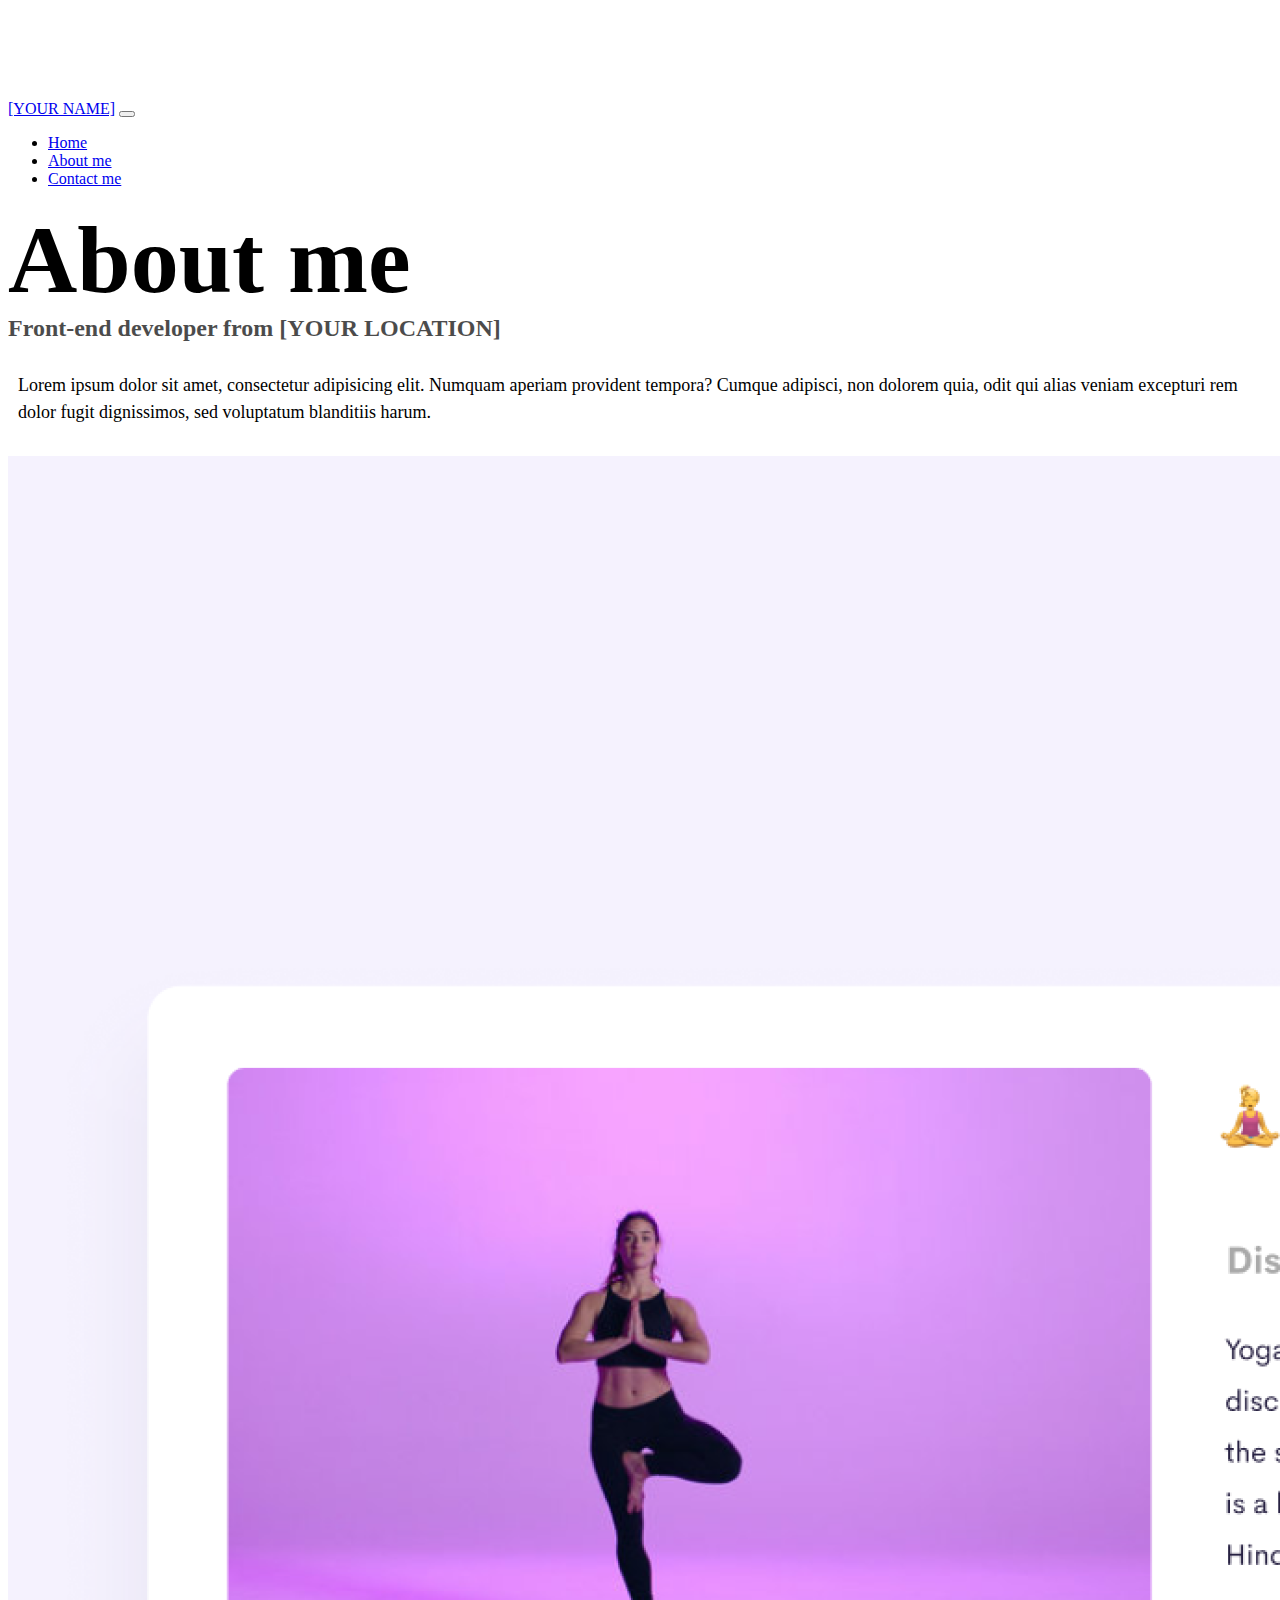
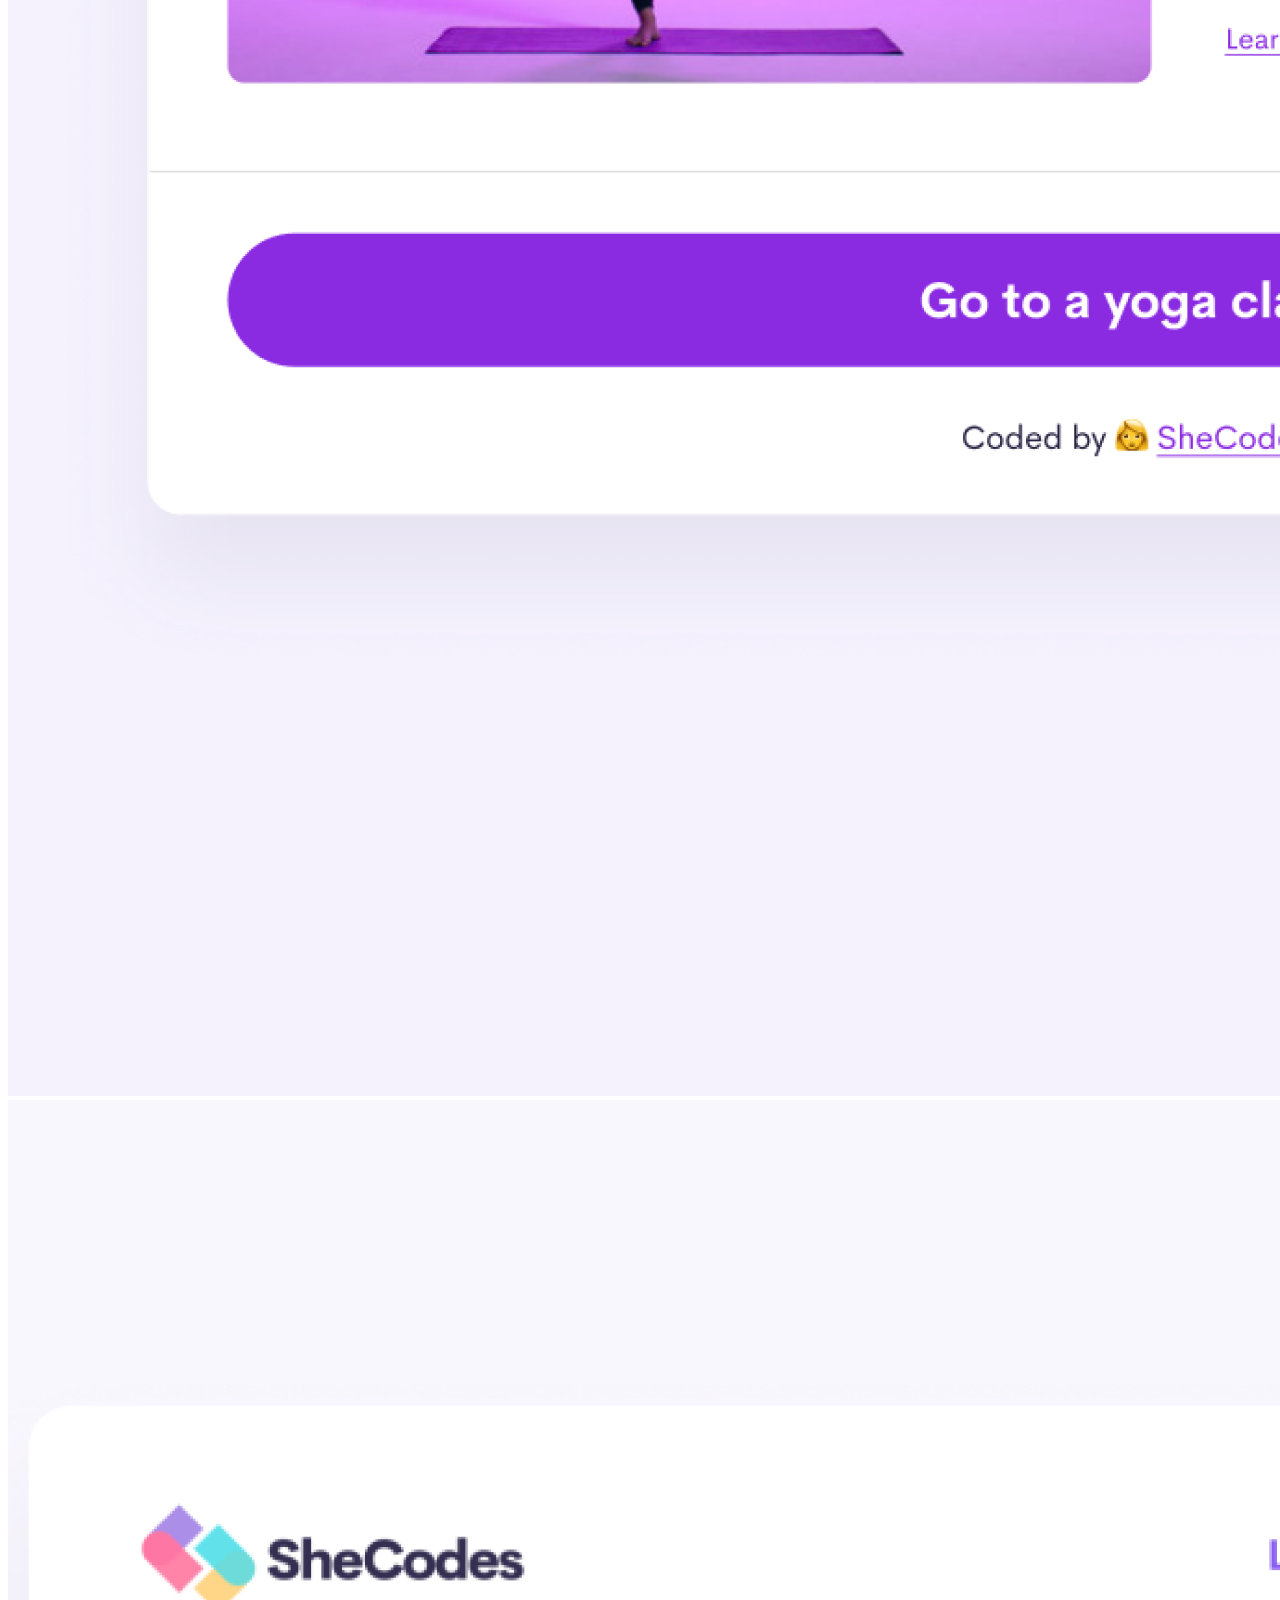
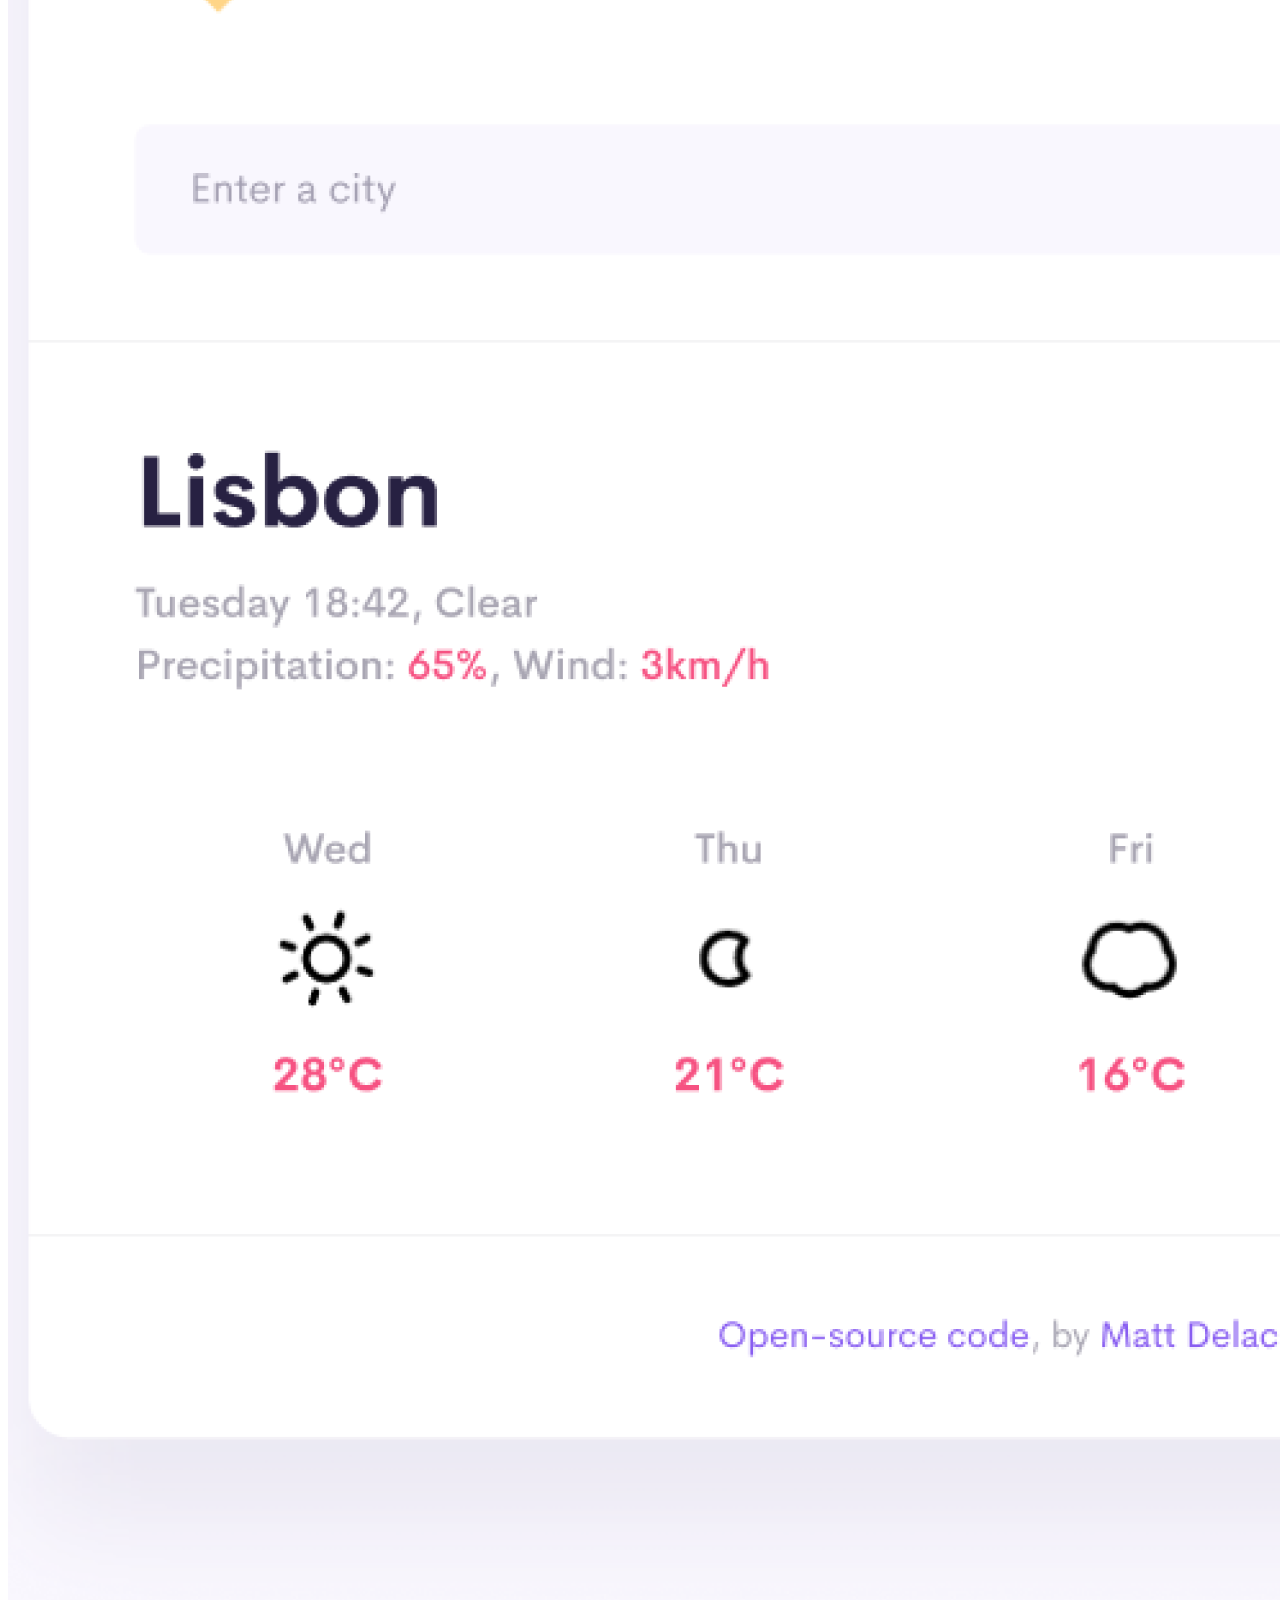
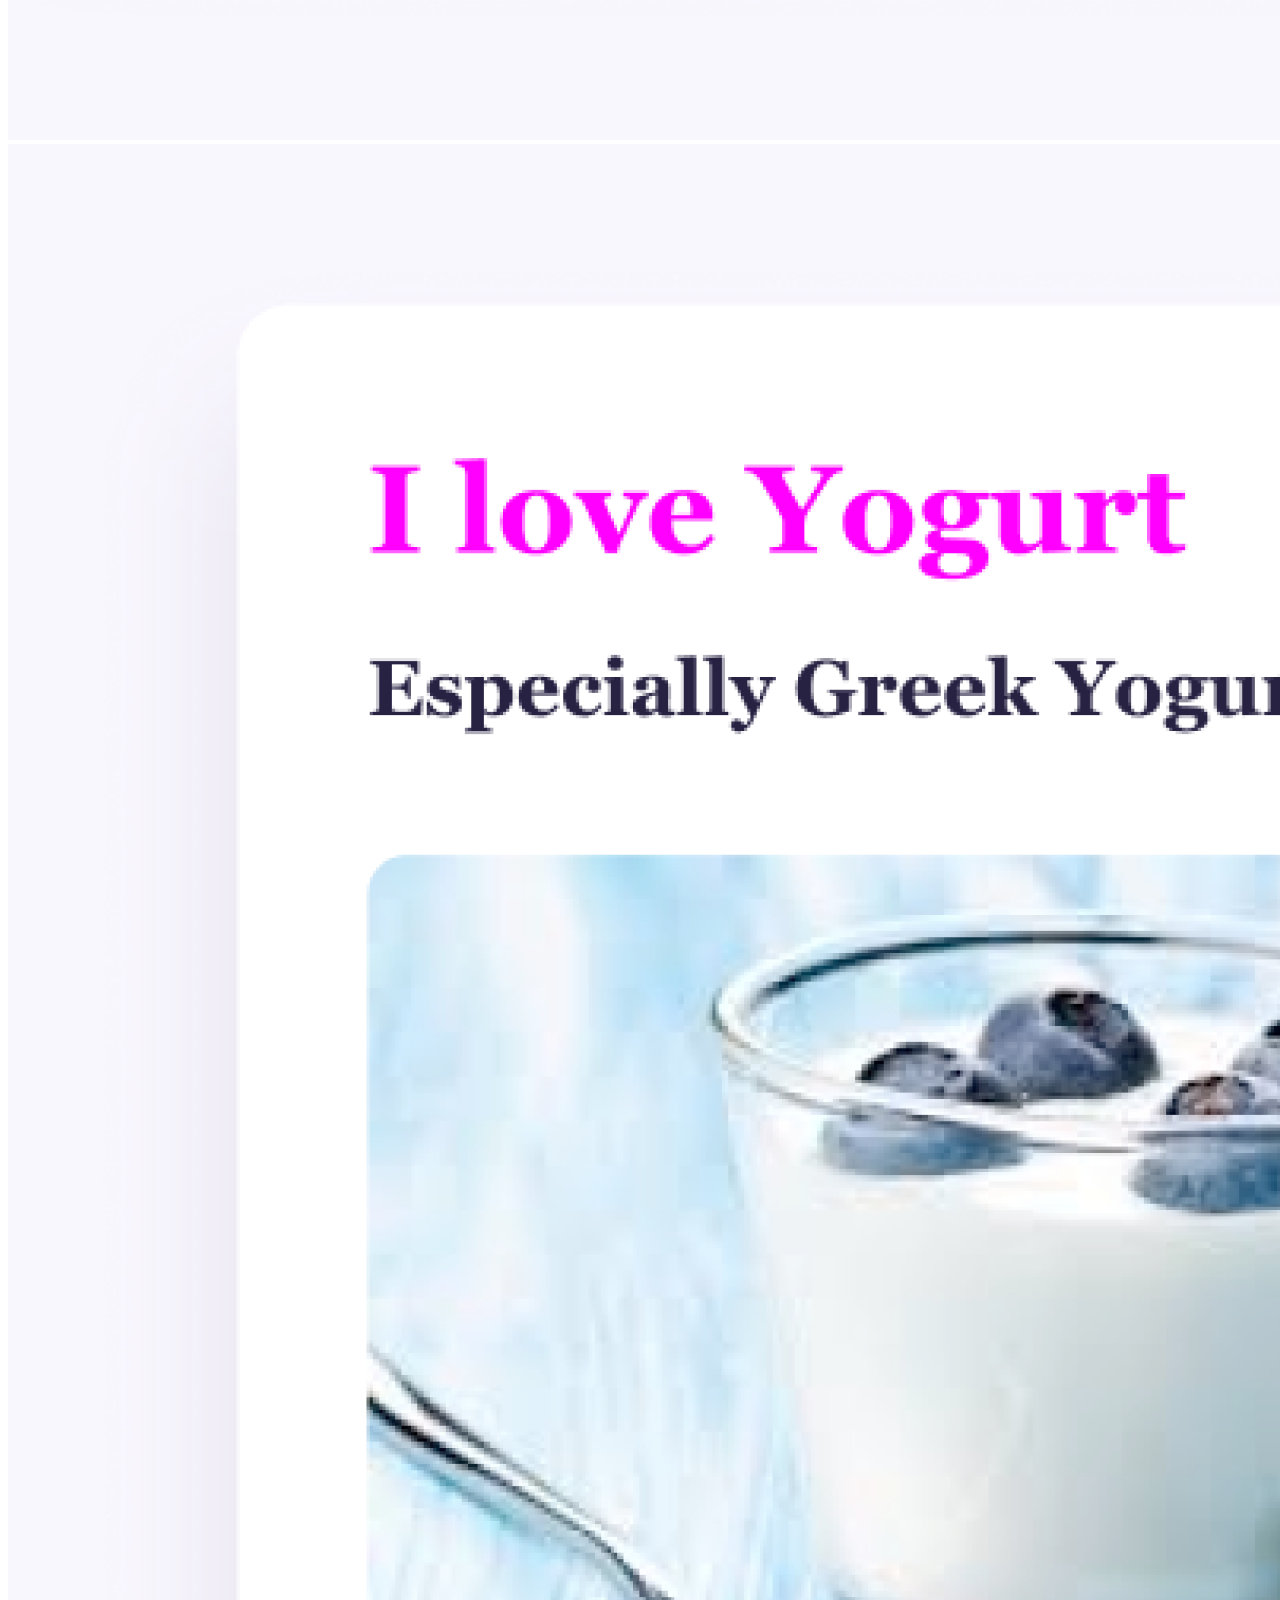
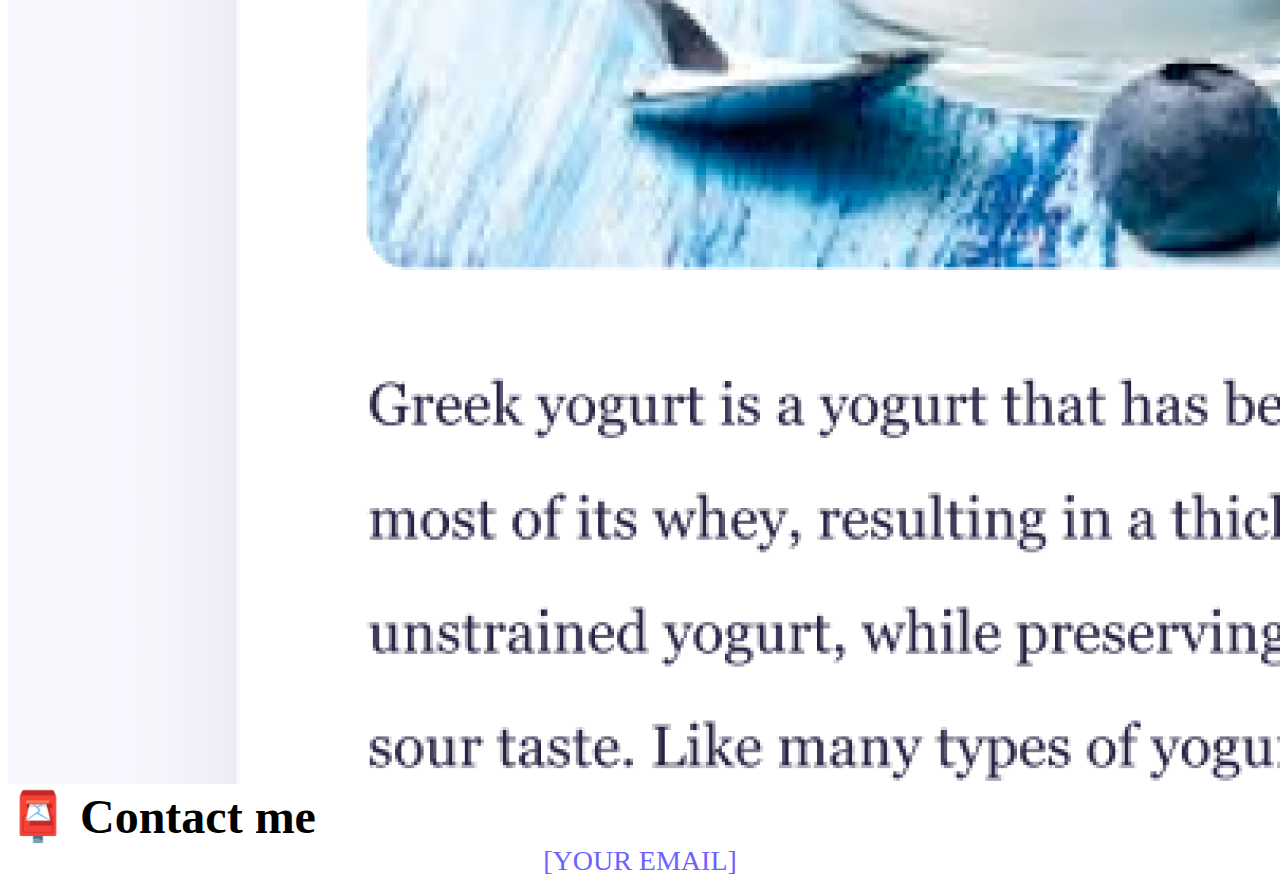
==== about.html @ e07e7983 "Imported starter-kit" ====
<!DOCTYPE html>
<html lang="en">
  <head>
    <meta charset="UTF-8" />
    <meta http-equiv="X-UA-Compatible" content="IE=edge" />
    <meta name="viewport" content="width=device-width, initial-scale=1.0" />
    <link
      href="https://cdn.jsdelivr.net/npm/bootstrap@5.0.0-beta2/dist/css/bootstrap.min.css"
      rel="stylesheet"
      integrity="sha384-BmbxuPwQa2lc/FVzBcNJ7UAyJxM6wuqIj61tLrc4wSX0szH/Ev+nYRRuWlolflfl"
      crossorigin="anonymous"
    />
    <script
      src="https://cdn.jsdelivr.net/npm/bootstrap@5.0.0-beta2/dist/js/bootstrap.bundle.min.js"
      integrity="sha384-b5kHyXgcpbZJO/tY9Ul7kGkf1S0CWuKcCD38l8YkeH8z8QjE0GmW1gYU5S9FOnJ0"
      crossorigin="anonymous"
    ></script>
    <link rel="stylesheet" href="style.css" />
    <title>About [YOUR NAME]</title>
  </head>
  <body>
    <nav class="navbar navbar-expand-lg navbar-light bg-light fixed-top">
      <div class="container">
        <a class="navbar-brand" href="index.html">[YOUR NAME]</a>
        <button
          class="navbar-toggler"
          type="button"
          data-bs-toggle="collapse"
          data-bs-target="#navbarNav"
          aria-controls="navbarNav"
          aria-expanded="false"
          aria-label="Toggle navigation"
        >
          <span class="navbar-toggler-icon"></span>
        </button>
        <div class="collapse navbar-collapse" id="navbarNav">
          <ul class="navbar-nav">
            <li class="nav-item">
              <a class="nav-link" aria-current="page" href="index.html">Home</a>
            </li>
            <li class="nav-item">
              <a class="nav-link active" href="about.html">About me</a>
            </li>
            <li class="nav-item">
              <a class="nav-link" href="about.html#contact">Contact me</a>
            </li>
          </ul>
        </div>
      </div>
    </nav>
    <h1 class="text-center">About me</h1>
    <h3 class="text-center">Front-end developer from [YOUR LOCATION]</h3>
    <div class="about-paragraphs text-center">
      <p>
        Lorem ipsum dolor sit amet, consectetur adipisicing elit. Numquam
        aperiam provident tempora? Cumque adipisci, non dolorem quia, odit qui
        alias veniam excepturi rem dolor fugit dignissimos, sed voluptatum
        blanditiis harum.
      </p>
    </div>
    <div class="container">
      <div class="row">
        <div class="col-sm-4">
          <img src="images/yoga.png" class="img-fluid p-2 shadow rounded" />
        </div>
        <div class="col-sm-4">
          <img src="images/weather.png" class="img-fluid p-2 shadow rounded" />
        </div>
        <div class="col-sm-4">
          <img src="images/yogurt.png" class="img-fluid p-2 shadow rounded" />
        </div>
      </div>
    </div>
    <div id="contact" class="mt-5">
      <h2 class="text-center">📮 Contact me</h2>
      <a href="mailto:[YOUR EMAIL]" class="email-link"> [YOUR EMAIL] </a>
    </div>
  </body>
</html>
---- style.css ----
:root {
  --primary-color: #6c63ff;
  --secondary-color: #f5f2fe;
  --box-shadow: 0 5px 10px rgba(0, 0, 0, 0.3);
}

body {
  margin-top: 100px;
}

h1,
h2,
h3 {
  margin: 0;
}

h1 {
  font-size: 96px;
}

h2 {
  font-size: 48px;
}

h3 {
  font-size: 24px;
  opacity: 0.7;
}

p {
  font-size: 18px;
  line-height: 1.5;
}

.navigation-links {
  display: flex;
  margin-top: 40px;
  justify-content: center;
}

.navigation-links a {
  margin: 20px;
}

.primary-link {
  border-radius: 4px;
  padding: 20px 15px;
  text-decoration: none;
  text-transform: capitalize;
  background: var(--primary-color);
  box-shadow: var(--box-shadow);
  color: white;
}

.secondary-link {
  border-radius: 4px;
  padding: 20px 15px;
  text-decoration: none;
  text-transform: capitalize;
  color: var(--primary-color);
  border: 1px solid var(--primary-color);
}

.homepage-link {
  color: var(--primary-color);
  text-align: center;
  display: block;
}

.about-paragraphs {
  margin: 30px 0;
}

.about-paragraphs p {
  margin: 10px;
}

.email-link {
  display: flex;
  justify-content: center;
  color: var(--primary-color);
  font-size: 28px;
  text-decoration: none;
}

.email-link:hover {
  text-decoration: underline;
}
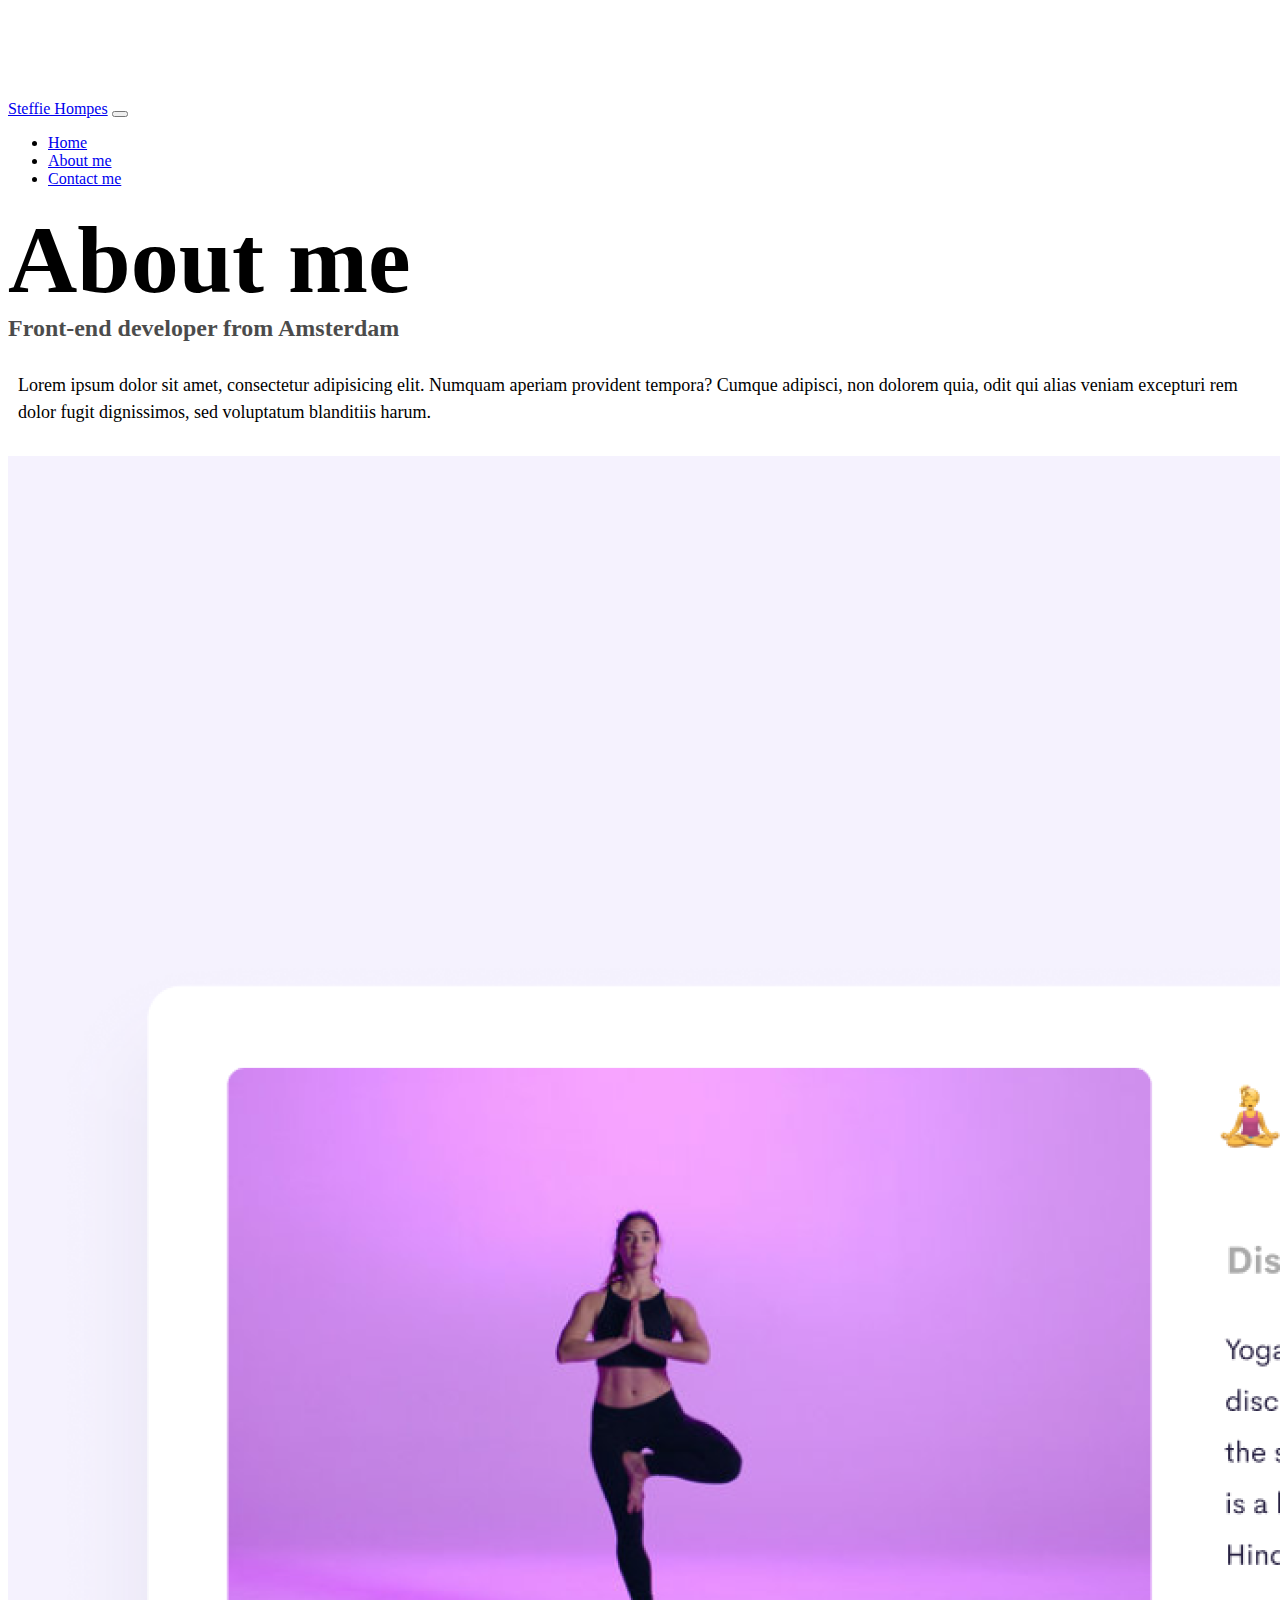
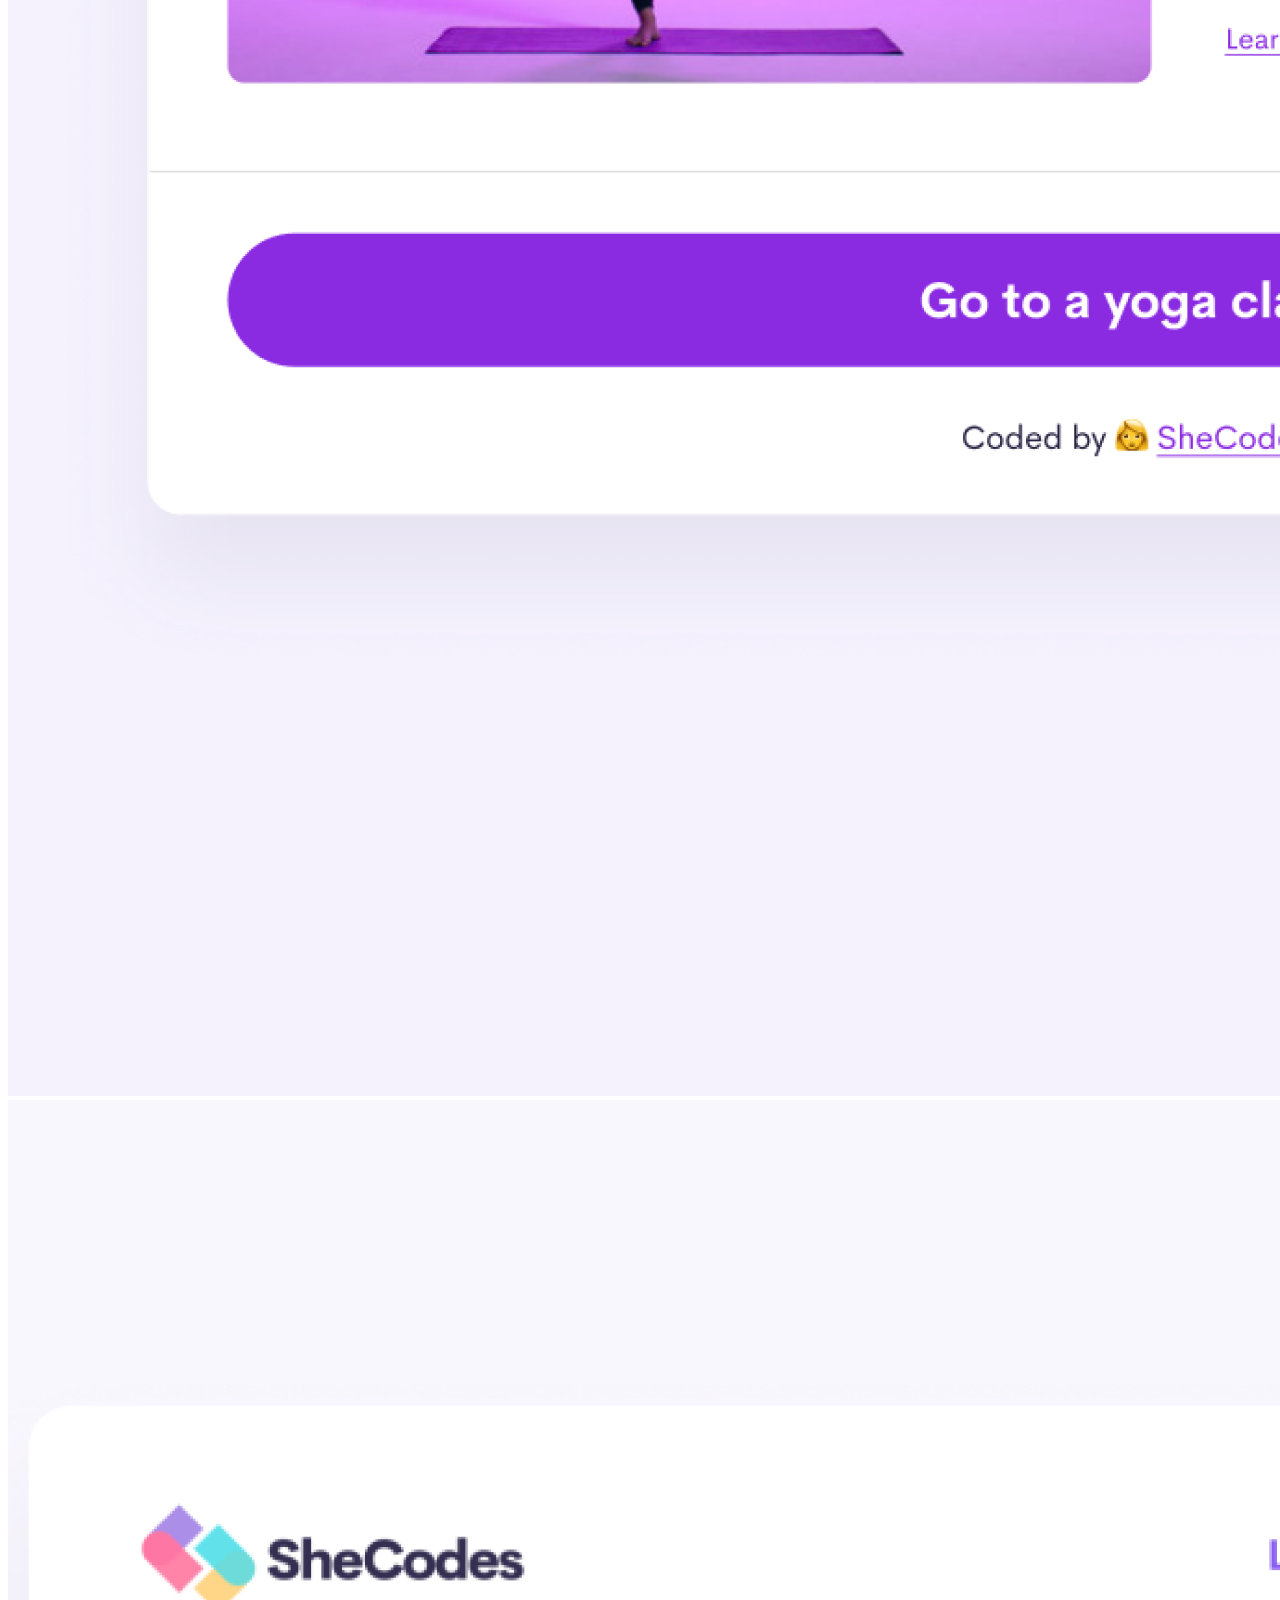
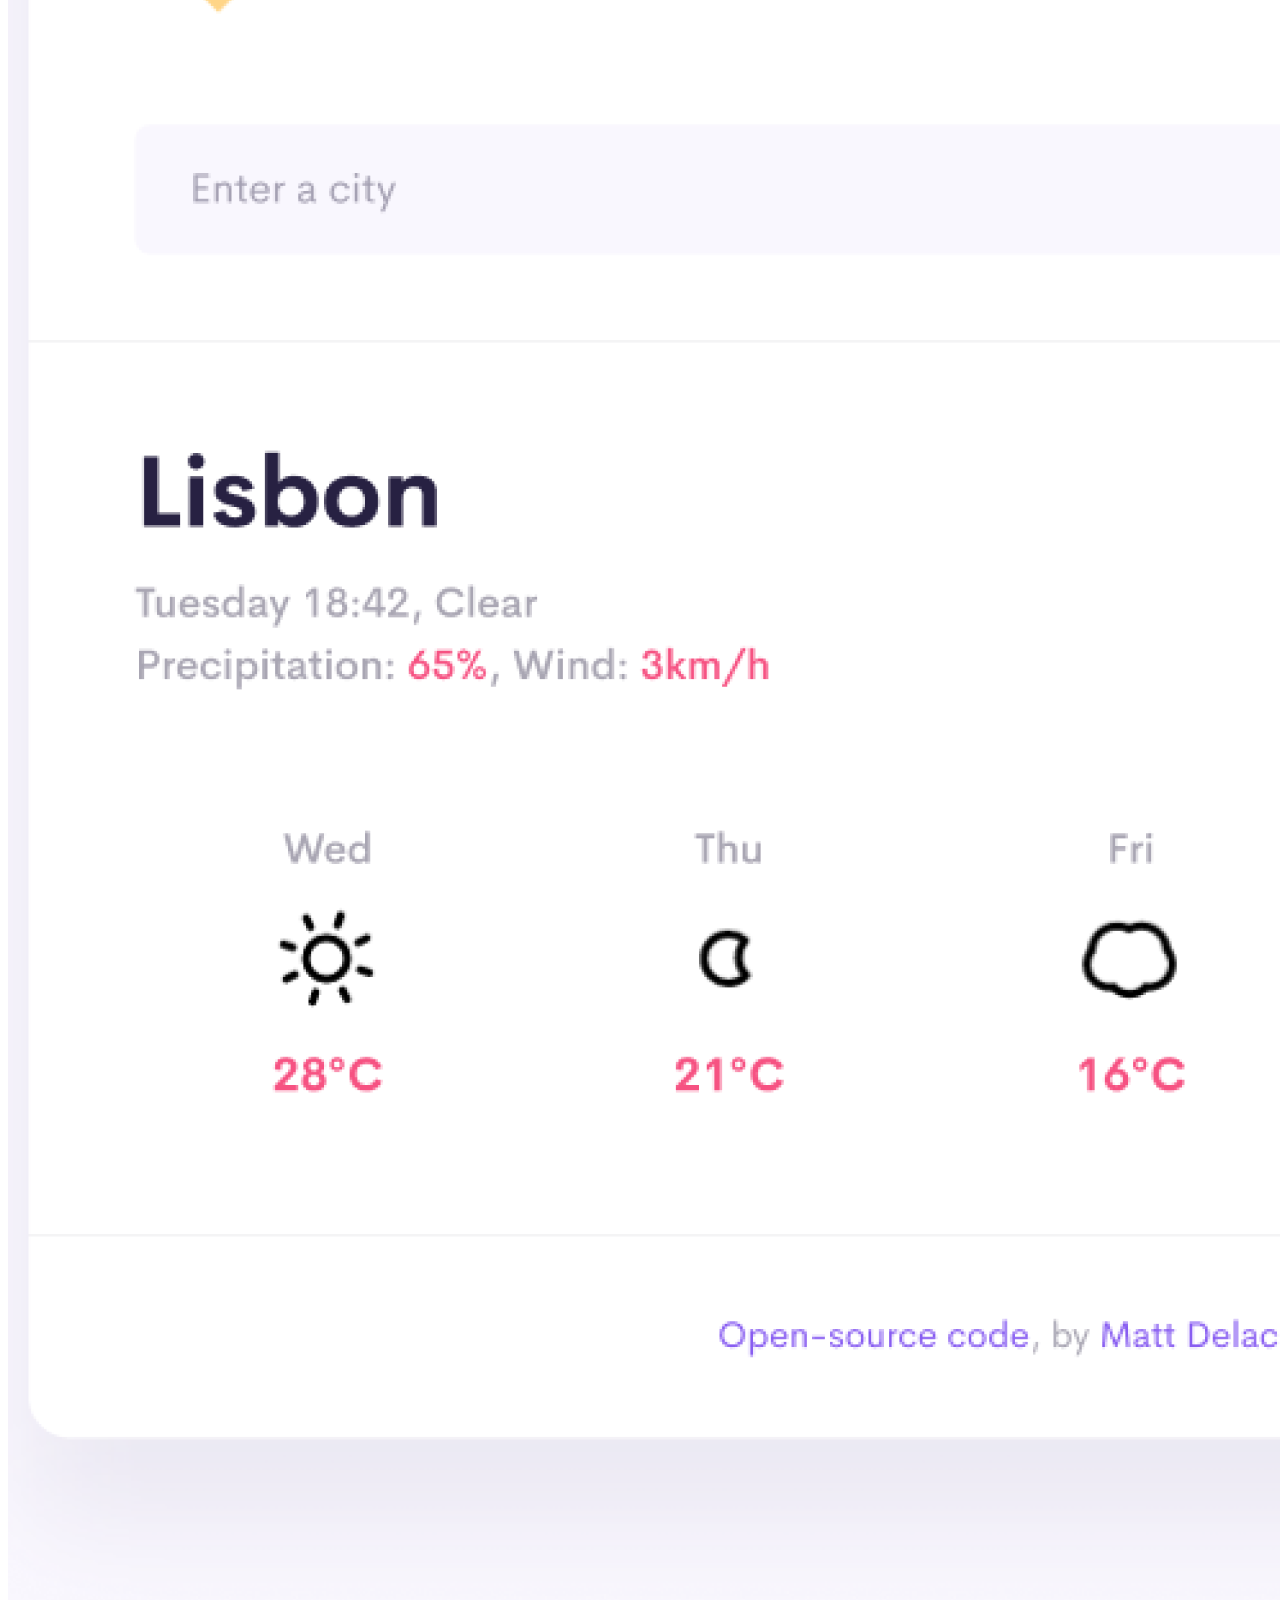
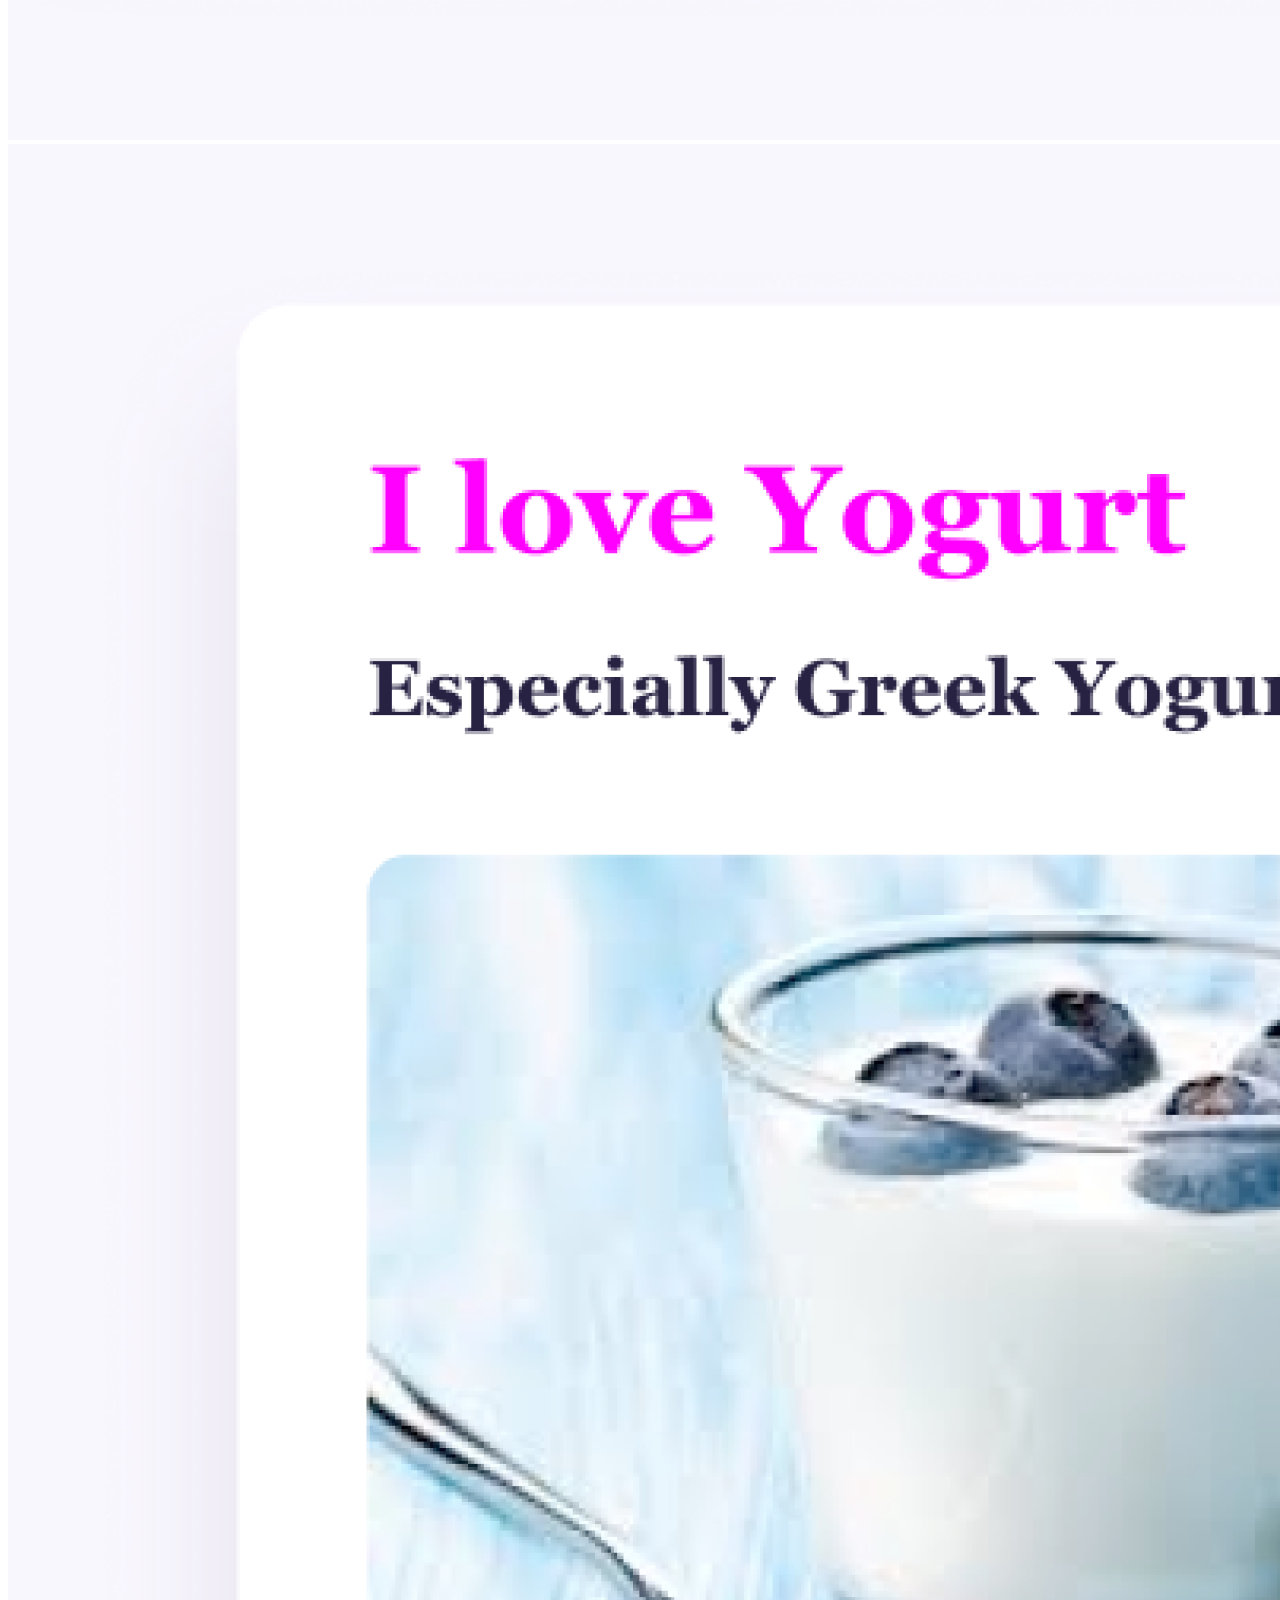
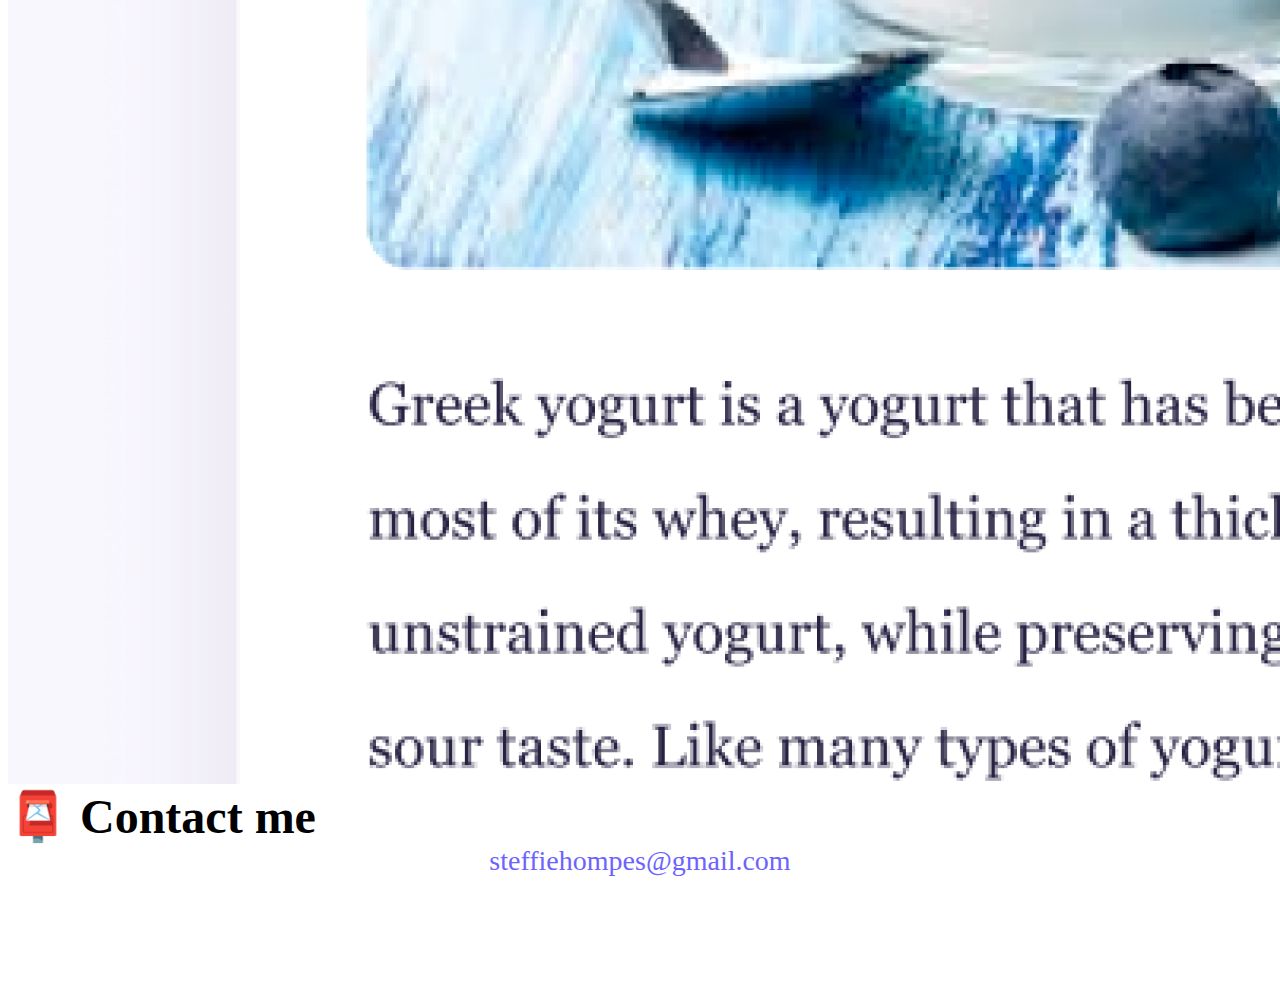
==== commit 281e76a6: "Personalized data" ====
--- a/about.html
+++ b/about.html
@@ -16,12 +16,12 @@
       crossorigin="anonymous"
     ></script>
     <link rel="stylesheet" href="style.css" />
-    <title>About [YOUR NAME]</title>
+    <title>About Steffie Hompes - a Front end developer</title>
   </head>
   <body>
     <nav class="navbar navbar-expand-lg navbar-light bg-light fixed-top">
       <div class="container">
-        <a class="navbar-brand" href="index.html">[YOUR NAME]</a>
+        <a class="navbar-brand" href="index.html">Steffie Hompes</a>
         <button
           class="navbar-toggler"
           type="button"
@@ -49,7 +49,7 @@
       </div>
     </nav>
     <h1 class="text-center">About me</h1>
-    <h3 class="text-center">Front-end developer from [YOUR LOCATION]</h3>
+    <h3 class="text-center">Front-end developer from Amsterdam</h3>
     <div class="about-paragraphs text-center">
       <p>
         Lorem ipsum dolor sit amet, consectetur adipisicing elit. Numquam
@@ -73,7 +73,11 @@
     </div>
     <div id="contact" class="mt-5">
       <h2 class="text-center">📮 Contact me</h2>
-      <a href="mailto:[YOUR EMAIL]" class="email-link"> [YOUR EMAIL] </a>
+      <a href="mailto:steffiehompes@gmail.com" class="email-link">
+        steffiehompes@gmail.com
+      </a>
+      <br />
+      <br /><br /><br /><br /><br />
     </div>
   </body>
 </html>
